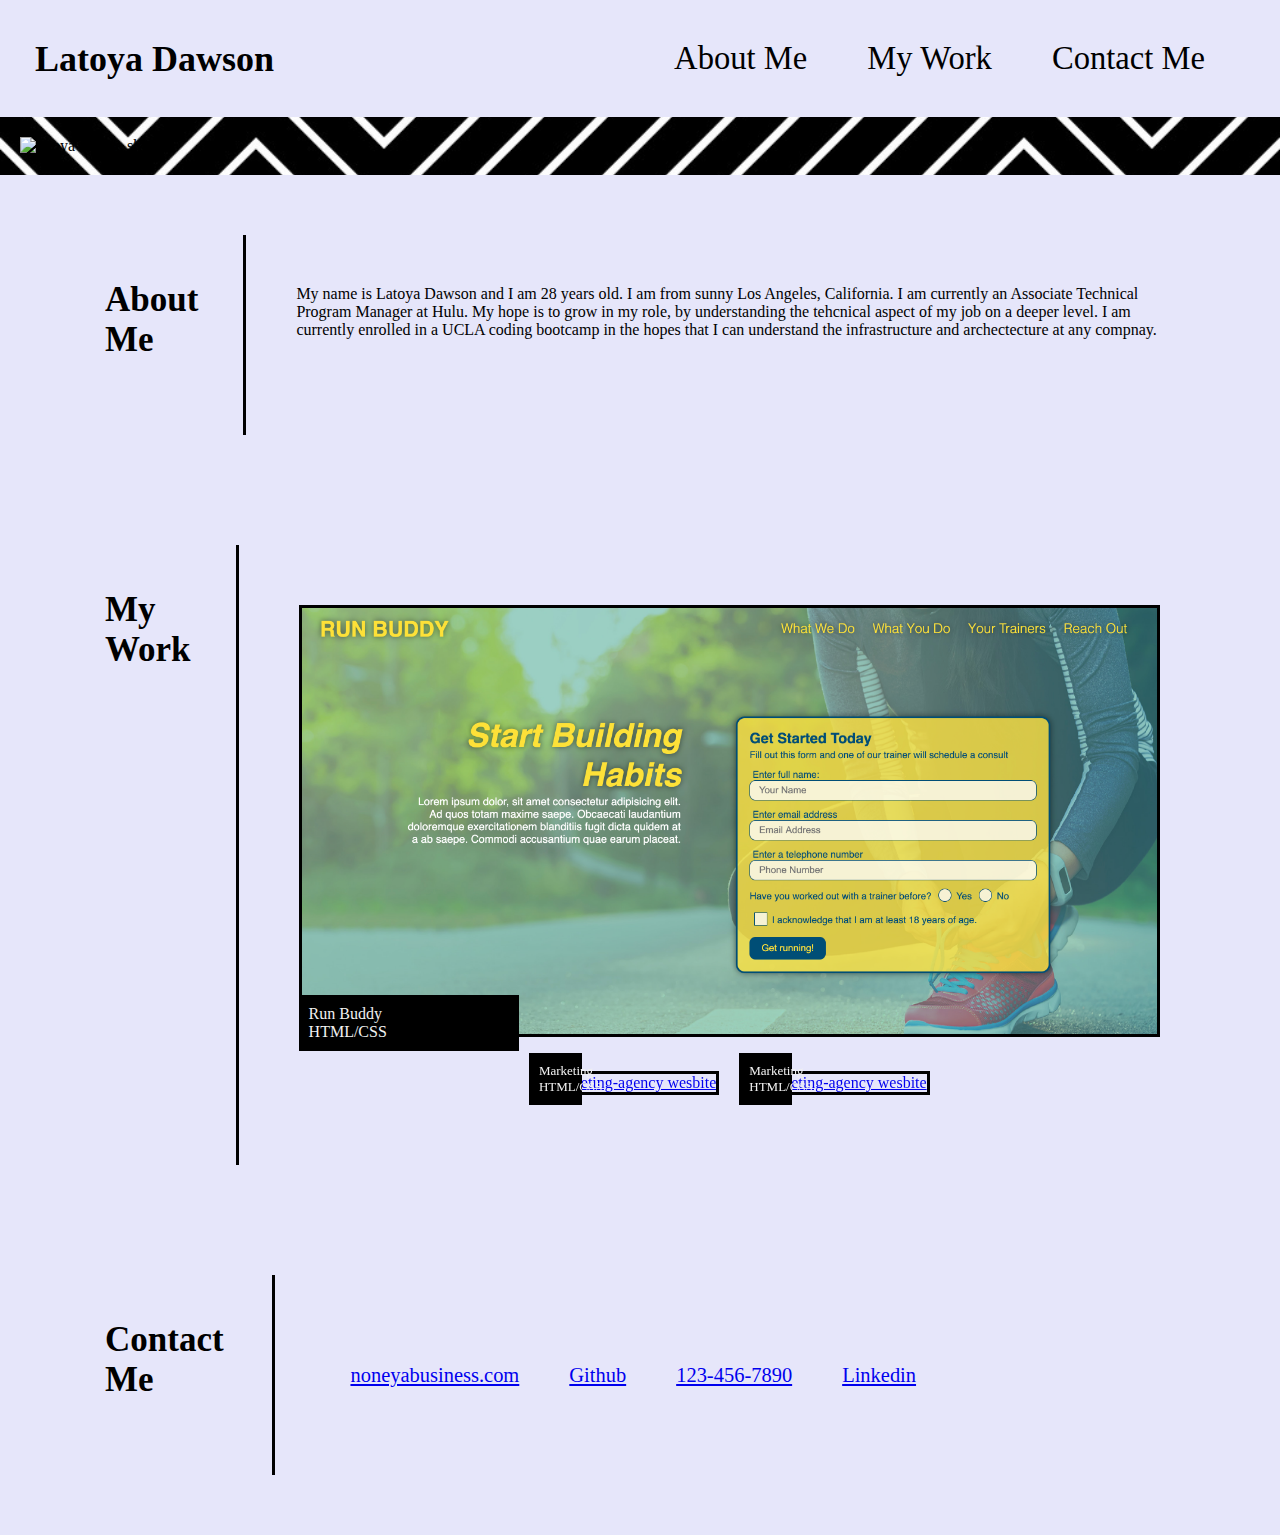
==== index.html @ b2c38d83 "flexbox updates" ====
<!DOCTYPE html>
<html lang="en">
  
    <head>
        <meta charset="UTF-8" name="viewport" />
        <title>Latoya Dawson Portfolio</title>
        <link rel="stylesheet" a href="./assets/styles.css" />
    </head>
  
    <body>
        <!--Navigation -->
         <header>
             <h1>Latoya Dawson</h1>
             <nav>
                <!-- Unordered list element -->
                <ul>
                    <!--List item element -->
                    <li>
                        <a href="#about-me">About Me</a>
                    </li>
                    <li>
                        <a href="#my-work">My Work</a>
                    </li>
                    <li>
                        <a href="#contact-me">Contact Me</a>
                    </li>
                </ul>
             </nav>
         </header>

        <!--Hero Section -->
        <section class="hero">
            <div class="blurp"> 
                <h2></h2>
            </div>
            <div class="img">
                <img src="../latoyadawson-portfolio/assets/images/IMG_2412.jpeg" alt="latoya in blue shirt"/>
            </div>
        </section>
        
        <!--About Me Section -->
        <section id="about-me" class="about">
            <div class="heading-about div-section"> 
                <h2 class="section-title">About Me</h2>
            </div>
            <div class="body">
                <p>
                    My name is Latoya Dawson and I am 28 years old. I am from sunny Los Angeles, California. 
                    I am currently an Associate Technical Program Manager at Hulu. My hope is to grow in my role,
                    by understanding the tehcnical aspect of my job on a deeper level. I am currently enrolled in
                    a UCLA coding bootcamp in the hopes that I can understand the infrastructure and archectecture 
                    at any compnay. 
                </p>
            </div>
            
        </section>
        
    
        <!--My Work Section -->
        <section id="my-work" class="work">
            <div class="heading-work div-section">
                <h2 class="section-title">My Work</h2>
            </div>
            <div class="body">
                <div class="gallery">
                    <div class="runbuddy" >
                        <a href="https://latoyadawson.github.io/run-buddy/" target="_blank">
                            <img src="./assets/images/run-buddy.png" alt="run-buddy wesbite">
                        </a>
                        <div class="runbuddy-text">
                            Run Buddy 
                            <br>
                            HTML/CSS
                        </div>
                    </div>

                    <div class="row">
                        <div class="column">
                            <a href="https://latoyadawson.github.io/marketing-agency/" target="_blank">
                            <img class="tile" src="./assets/images/marketing agency.png" alt="marketing-agency wesbite">
                            </a>
                            <div class="column-text">
                                Marketing
                                <br>
                                HTML/CSS
                            </div>
                        </div>
                        <div class="column">
                            <a href="https://latoyadawson.github.io/marketing-agency/" target="_blank">
                            <img class="tile" src="./assets/images/marketing agency.png" alt="marketing-agency wesbite">
                            </a>
                            <div class="column-text">
                                Marketing
                                <br>
                                HTML/CSS
                            </div>
                        </div>
                    </div>
                </div>    
            </div>
        </section>
       


        <!--Contact Me -->
        <section id="contact-me" class="contact">
            <div class="heading-contact div-section">
                <h2 class="section-title">Contact Me</h2>
            </div>

            <div class="body" >
                <ul class="contact-list">
                    <li>
                        <a href="https://www.instagram.com/p/BxHNdXrHXh2kX27IypyrAY3e9ydtymeq0zaAqM0/">noneyabusiness.com</a>
                    </li>
                    <li>
                        <a href="https://github.com/latoyadawson">Github</a>
                    </li>
                    <li>
                        <a href="tel:123-456-7890">123-456-7890</a>
                    </li>
                    <li>
                        <a href="www.linkedin.com/in/latoyadawson">Linkedin</a>
                    </li>
                </ul>
            </div>
        </section>
        
    </body>
</html>
---- assets/styles.css ----
* {
    margin: 0;
    padding: 0;
    box-sizing: border-box;
}

body {
    background-color: lavender;
}

/* Header Styling Start */
header{
    padding: 20px 35px;
    background-color: lavender;
    display: flex;
    justify-content: space-between;
    align-items: center;
    flex-wrap: wrap;
    top: 0; 
}

header h1{
    font-weight: bold;
    font-size: 36px;
    color: black;
    margin: 0;
    
}

header a {
    color: black;
    text-decoration: none;
}

header nav ul {
    margin: 10px;
    display: flex;
    flex-wrap: wrap;
    justify-content: space-between;
    align-items: center;
    list-style: none;
} 

header nav ul li {
    padding: 10px 15px;
    font-weight: lighter;
    font-size: 1.55vw;
    

}

header nav ul li a {
    padding: 10px 15px;
    font-weight: lighter;
    font-size: 2.55vw;
}
  
header nav ul li a:hover {
    background: black;
    color: white;
    text-shadow: none;
}
/*Header Styling End */

/* general section styling  start*/
section { 
    padding: 50px;
    margin: 10px;
    flex: 1
} 

.section-title {    
    font-size: 35px;
    padding: 40px;
    display: flex;
    width: 20%;
    flex: 1;
    margin: 5px
}
.div-section {
    height: 200px;
}
    
.body {
    display: flex;
    flex-wrap: wrap;
    /*justify-content: center;*/
    flex-direction: row;
    /*align-content: center;*/
    padding:inherit;
    border-left: 3px solid;
} 
/* general section styling  end*/


/* Hero Styling */

.hero {
    background-image: url(./images/black\ pattern.jpg);
    background-size: cover;
    display: flex;
    flex-wrap: wrap;
    background-attachment: fixed;
    background-position: 80%;
    margin: 0;
    padding: 0;
}

.img img{
    padding: 10px;
    margin: 10px;
    flex-wrap: wrap;
    display: flex;
    justify-content: flex-start;
    align-items: center;
}
/* Hero Styling  end*/


/* About Me Styling Start */
.about {
    display: flex;
    justify-content: space-between;
}
/* About Me Styling End */

/* My Work Styling Start */
.work {
    display: flex;
    justify-content: space-around;
}
.gallery div {
    padding: 10px;
}
.runbuddy {
    position: relative;
}
.runbuddy-text {
    position: absolute;
    bottom: 0;
    background: rgb(0, 0, 0);
    color: #f1f1f1;
    width: 25%;
    padding: 20px;
    text-align: flex-start;
    
}
.runbuddy:hover .runbuddy-text {
    opacity: 1;
}

h3 p {
    background: black;
    color: white;
}
.runbuddy img {
    height: 50%;
    width: 100%;
    opacity: 1;
    /*display: block;*/
    transition: .5s ease;
    backface-visibility: hidden;
    border: black 3px solid;
}

.runbuddy:hover  {
    opacity: 0.3;
}

.row {
    display: flex;
    justify-content: center;
    flex-direction: row ;
}

.column {
    position: relative;
    align-content: flex-start;
}

.column-text {
    position: absolute;
    bottom: 0;
    background: rgb(0, 0, 0);
    color: #f1f1f1;
    width: 25%;
    padding: 20px;
    text-align: flex-start;
    font-size: small;
    
}

.column .tile {
    width: 100%;
    opacity: 1;
    transition: .5s ease;
    backface-visibility: hidden;
    border: black 3px solid;
}

.column:hover {
    opacity: 0.3;
}
/* My Work Styling  End*/

/* Contact Me Styling */
.contact { 
    display: flex;
}

.contact .body {
    width: 100%
}

.body ul{
    list-style: none;
    align-items: center;
    display: flex;
}

.contact-list li{
    padding: 25px;
    font-weight: lighter;
    font-size: 1.600vw;
}

/* Contact Me Styling End */






/* Media Queries for smaller desktop screns and smaller*/
@media screen and (max-width: 980px) {
  
    header {
      padding-bottom: 0;
      justify-content: center;
      position: relative;
    }
  
    header h1 {
      width: 100%;
      text-align: center;
    }
  
    header nav ul {
      margin-top: 20px;
      width: 100%;
      justify-content: center;
    }
    
    .row {
        flex-wrap: wrap;
    }
}
/* Media Queries for tablets and smaller*/
@media screen and (max-width: 768px){

}

/* Media Queries for mobile phones and smaller*/
@media screen and (max-width: 575px){

}
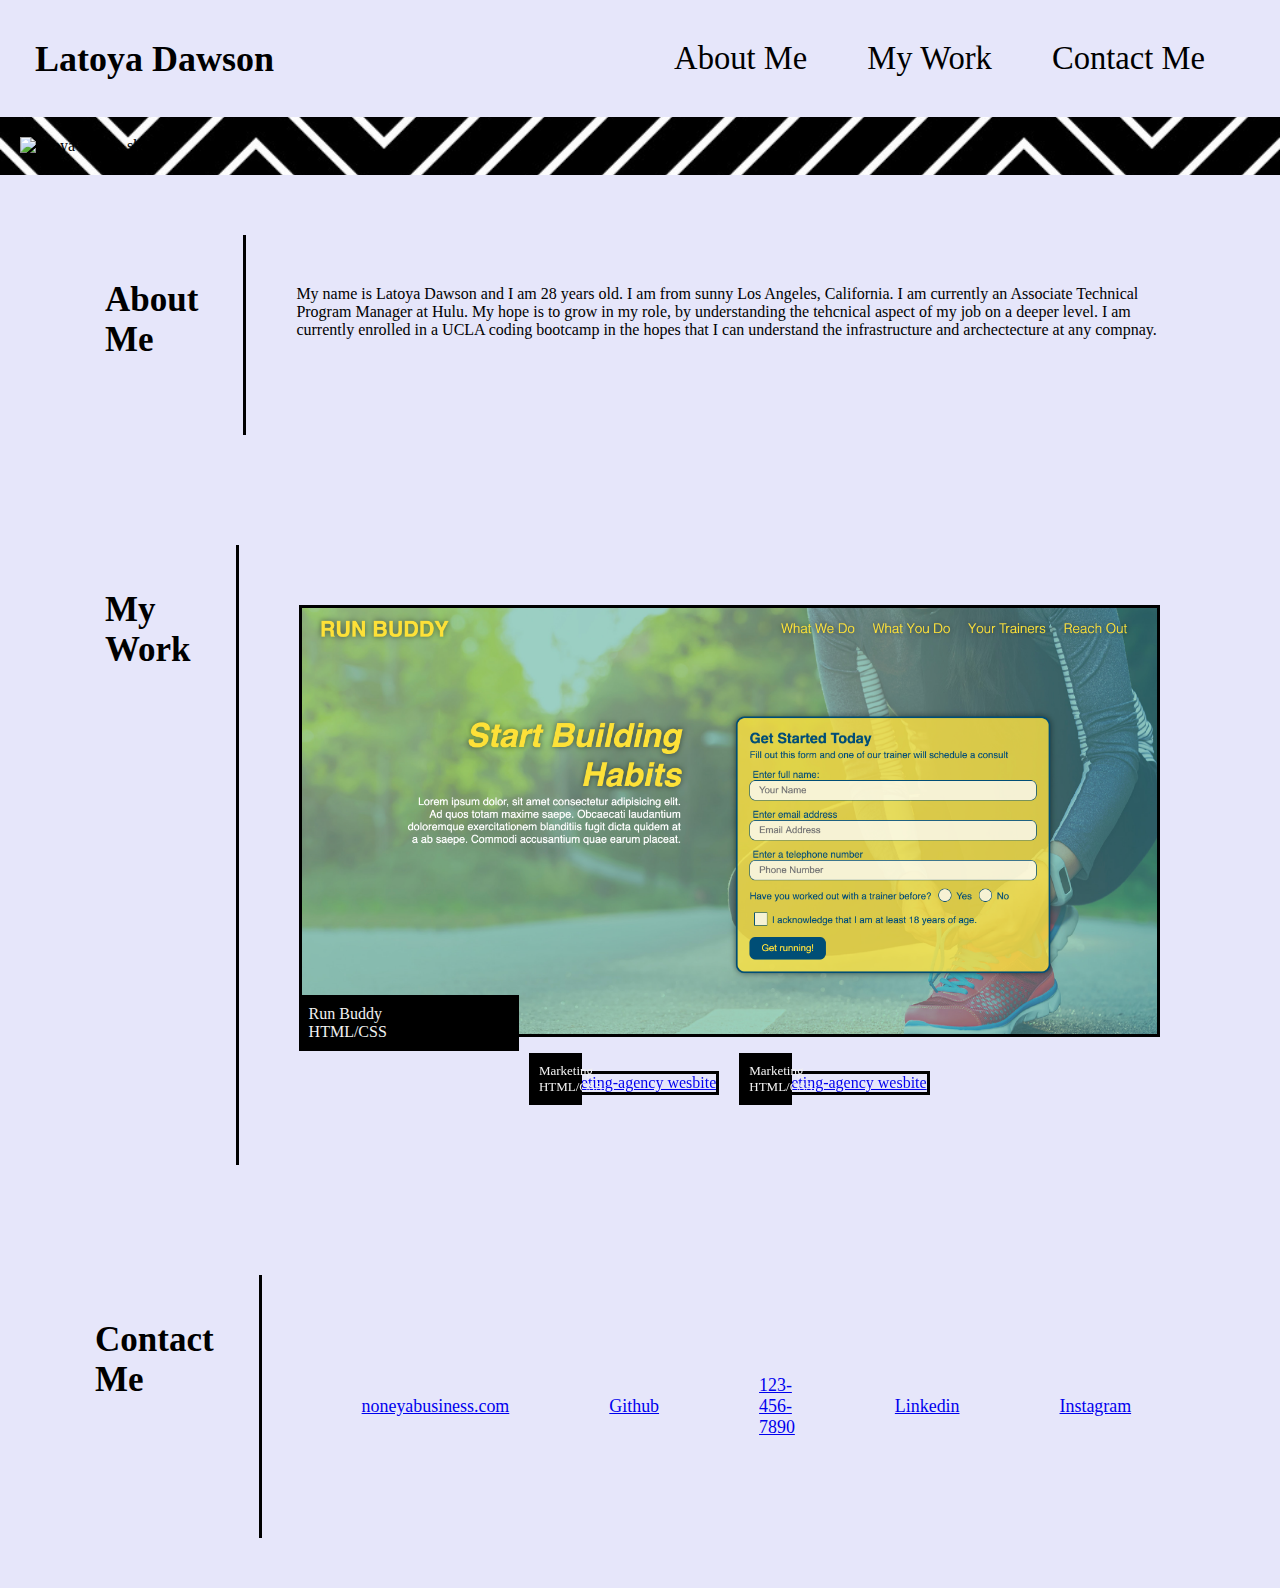
==== commit d51b0ac1: "update contact information and responsiveness" ====
--- a/index.html
+++ b/index.html
@@ -104,7 +104,7 @@
 
         <!--Contact Me -->
         <section id="contact-me" class="contact">
-            <div class="heading-contact div-section">
+            <div class="div-section">
                 <h2 class="section-title">Contact Me</h2>
             </div>
 
@@ -122,6 +122,9 @@
                     <li>
                         <a href="www.linkedin.com/in/latoyadawson">Linkedin</a>
                     </li>
+                    <li>
+                        <a href="https://www.instagram.com/p/BxHNdXrHXh2kX27IypyrAY3e9ydtymeq0zaAqM0/">Instagram</a>
+                    </li>
                 </ul>
             </div>
         </section>
--- a/assets/styles.css
+++ b/assets/styles.css
@@ -85,9 +85,8 @@
 .body {
     display: flex;
     flex-wrap: wrap;
-    /*justify-content: center;*/
+    justify-content: center;
     flex-direction: row;
-    /*align-content: center;*/
     padding:inherit;
     border-left: 3px solid;
 } 
@@ -207,22 +206,28 @@
 /* Contact Me Styling */
 .contact { 
     display: flex;
-}
-
+    margin: 0
+}
+
+/*
 .contact .body {
-    width: 100%
-}
+    width: 100%;
+    padding: 10px;
+}
+*/
 
 .body ul{
     list-style: none;
     align-items: center;
     display: flex;
-}
+    
+}
+
 
 .contact-list li{
-    padding: 25px;
+    padding: 50px;
     font-weight: lighter;
-    font-size: 1.600vw;
+    font-size: 1.400vw;
 }
 
 /* Contact Me Styling End */
@@ -263,5 +268,11 @@
 
 /* Media Queries for mobile phones and smaller*/
 @media screen and (max-width: 575px){
+    .contact-list {
+        text-align: center;
+        display: flex;
+        flex-wrap: wrap;
+    }
+    
 
 }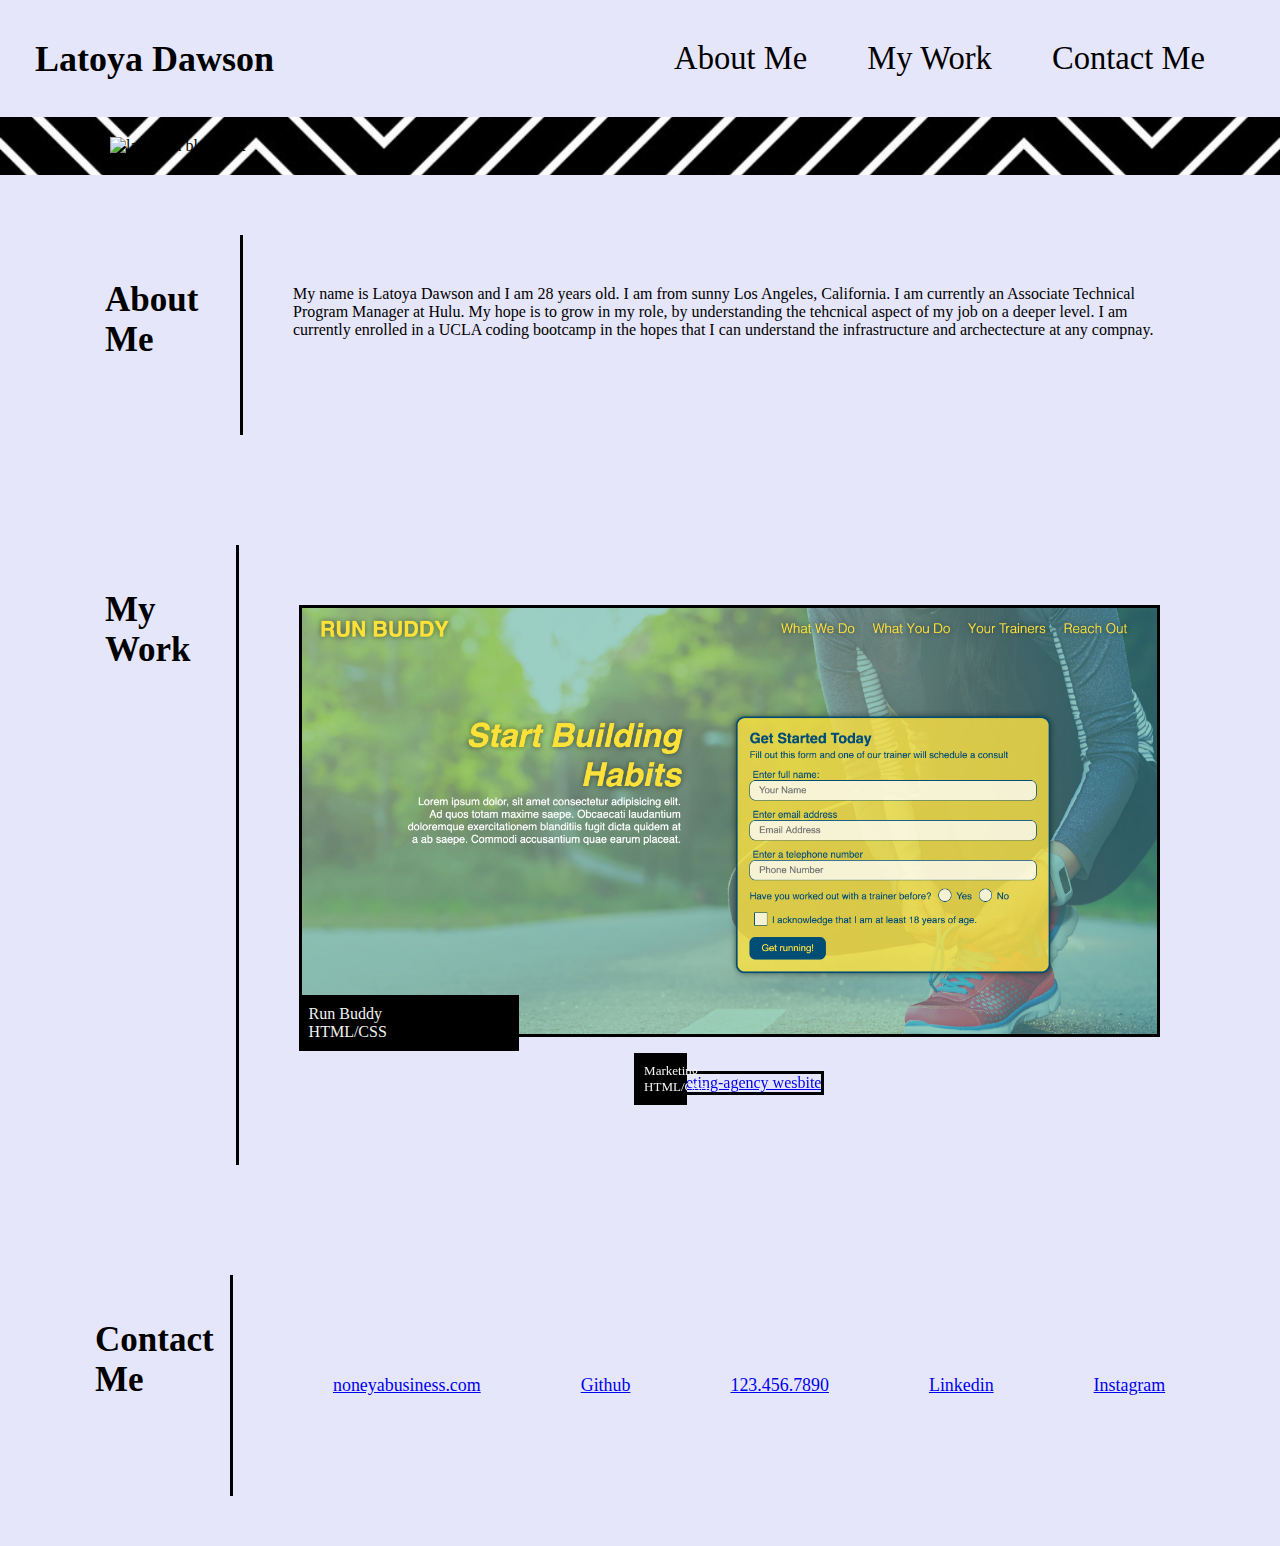
==== commit 64c71841: "section spacign fixed" ====
--- a/index.html
+++ b/index.html
@@ -2,7 +2,7 @@
 <html lang="en">
   
     <head>
-        <meta charset="UTF-8" name="viewport" />
+        <meta charset="UTF-8" name="viewport" content="" />
         <title>Latoya Dawson Portfolio</title>
         <link rel="stylesheet" a href="./assets/styles.css" />
     </head>
@@ -40,7 +40,7 @@
         
         <!--About Me Section -->
         <section id="about-me" class="about">
-            <div class="heading-about div-section"> 
+            <div class="div-section"> 
                 <h2 class="section-title">About Me</h2>
             </div>
             <div class="body">
@@ -58,7 +58,7 @@
     
         <!--My Work Section -->
         <section id="my-work" class="work">
-            <div class="heading-work div-section">
+            <div class="div-section">
                 <h2 class="section-title">My Work</h2>
             </div>
             <div class="body">
@@ -84,7 +84,7 @@
                                 <br>
                                 HTML/CSS
                             </div>
-                        </div>
+                       <!-- </div>
                         <div class="column">
                             <a href="https://latoyadawson.github.io/marketing-agency/" target="_blank">
                             <img class="tile" src="./assets/images/marketing agency.png" alt="marketing-agency wesbite">
@@ -93,7 +93,7 @@
                                 Marketing
                                 <br>
                                 HTML/CSS
-                            </div>
+                            </div> -->
                         </div>
                     </div>
                 </div>    
@@ -117,7 +117,7 @@
                         <a href="https://github.com/latoyadawson">Github</a>
                     </li>
                     <li>
-                        <a href="tel:123-456-7890">123-456-7890</a>
+                        <a href="tel:123-456-7890">123.456.7890</a>
                     </li>
                     <li>
                         <a href="www.linkedin.com/in/latoyadawson">Linkedin</a>
--- a/assets/styles.css
+++ b/assets/styles.css
@@ -74,12 +74,13 @@
     font-size: 35px;
     padding: 40px;
     display: flex;
-    width: 20%;
+    /*width: 20%;*/
     flex: 1;
     margin: 5px
 }
 .div-section {
     height: 200px;
+    width: 180px;
 }
     
 .body {
@@ -109,6 +110,7 @@
 .img img{
     padding: 10px;
     margin: 10px;
+    padding-left: 100px;
     flex-wrap: wrap;
     display: flex;
     justify-content: flex-start;
@@ -237,7 +239,7 @@
 
 
 
-/* Media Queries for smaller desktop screns and smaller*/
+/* Media Queries for smaller desktop screens and smaller */
 @media screen and (max-width: 980px) {
   
     header {
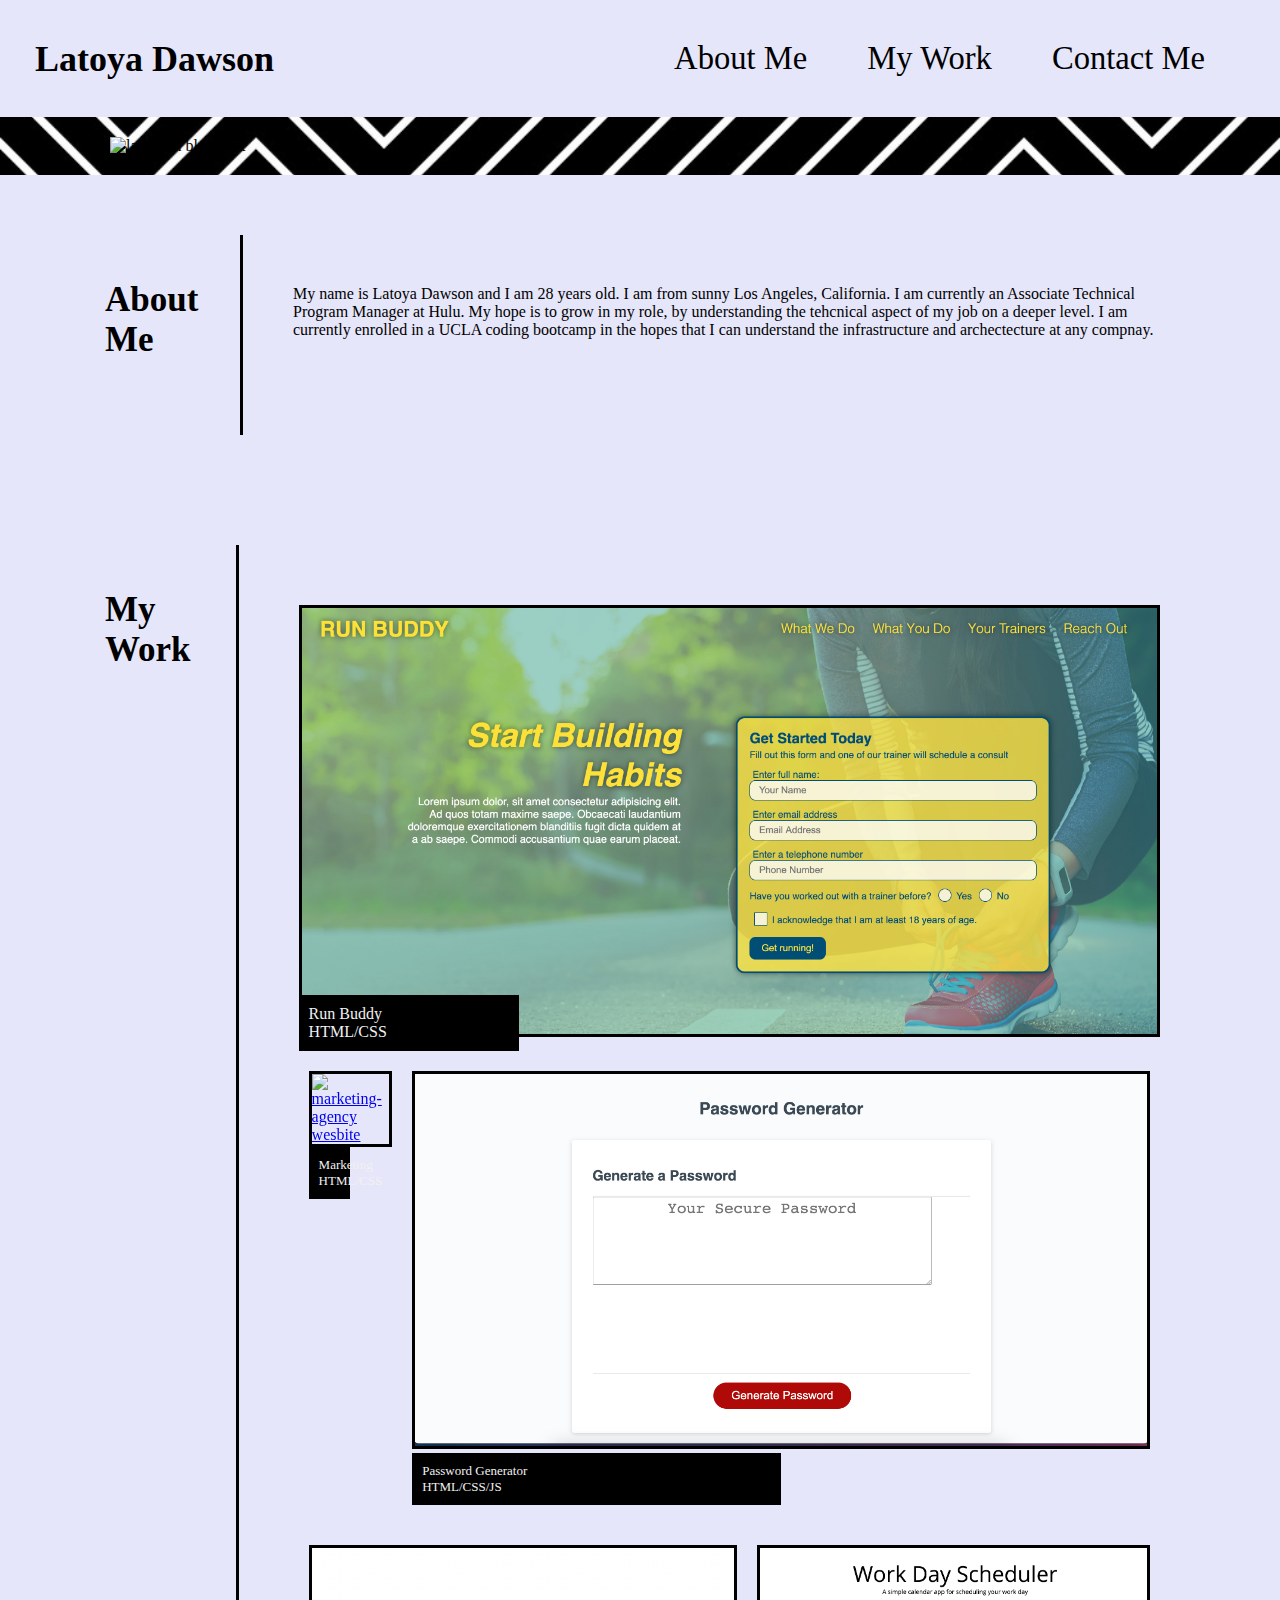
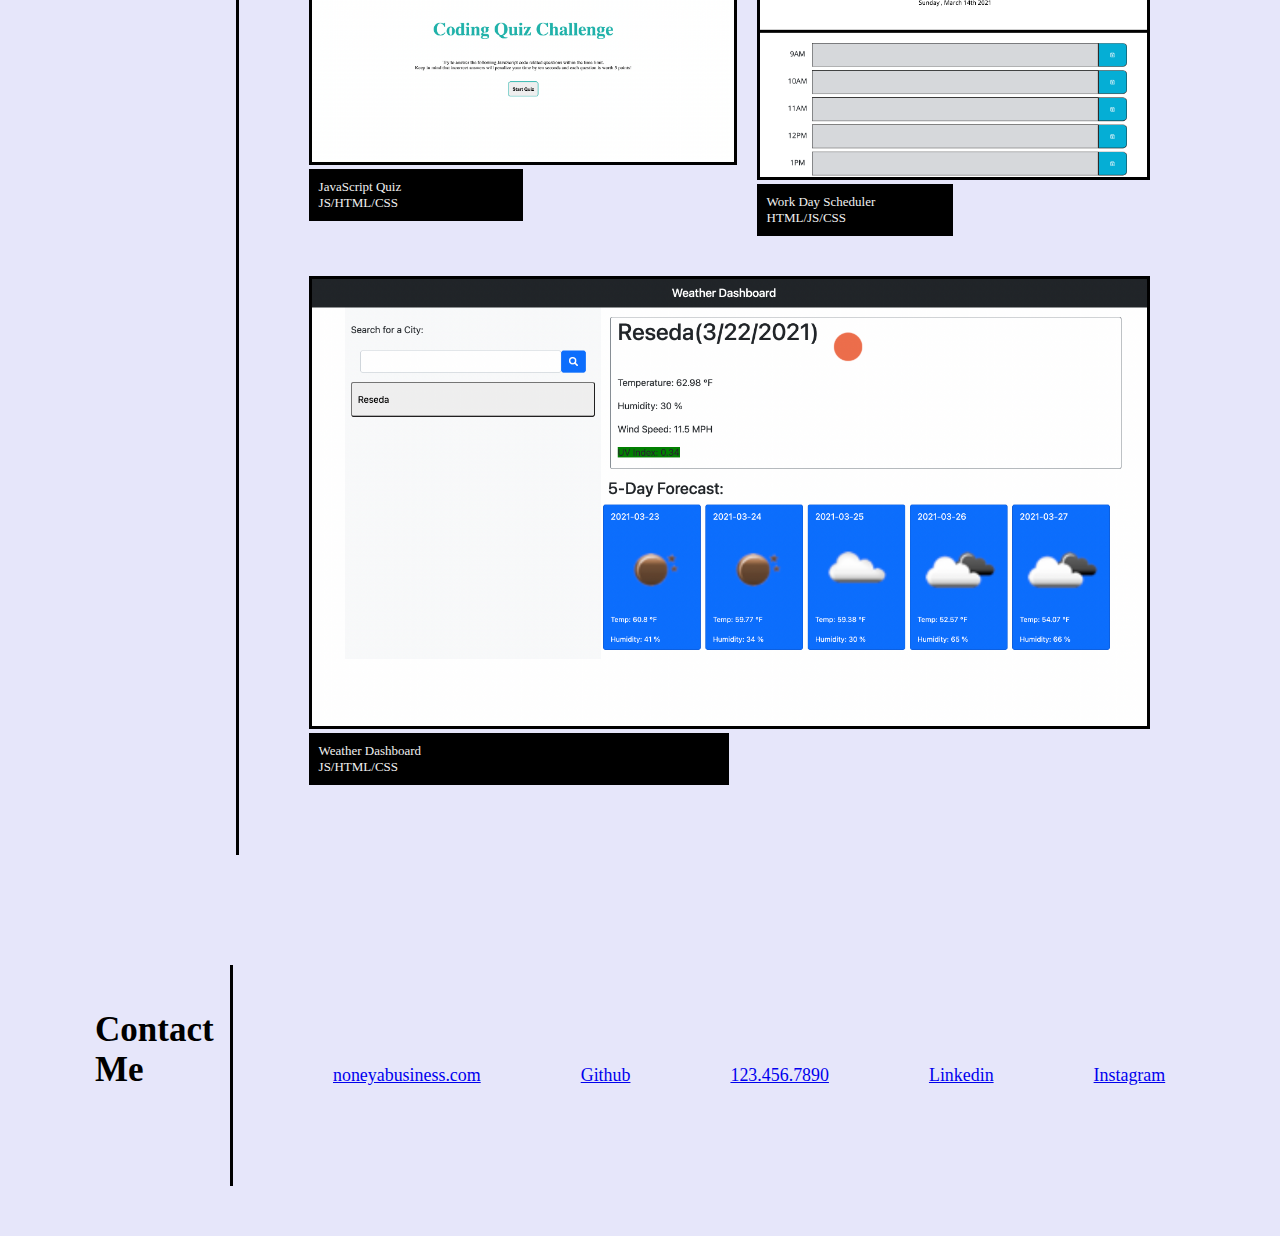
==== commit ac2753ad: "adding new projects" ====
--- a/index.html
+++ b/index.html
@@ -68,8 +68,7 @@
                             <img src="./assets/images/run-buddy.png" alt="run-buddy wesbite">
                         </a>
                         <div class="runbuddy-text">
-                            Run Buddy 
-                            <br>
+                            Run Buddy <br>
                             HTML/CSS
                         </div>
                     </div>
@@ -80,20 +79,49 @@
                             <img class="tile" src="./assets/images/marketing agency.png" alt="marketing-agency wesbite">
                             </a>
                             <div class="column-text">
-                                Marketing
-                                <br>
+                                Marketing<br>
                                 HTML/CSS
                             </div>
-                       <!-- </div>
+                       </div>
                         <div class="column">
-                            <a href="https://latoyadawson.github.io/marketing-agency/" target="_blank">
-                            <img class="tile" src="./assets/images/marketing agency.png" alt="marketing-agency wesbite">
+                            <a href="https://latoyadawson.github.io/password-generator/"  target="_blank">
+                            <img class="tile" src="./assets/images/password-generator.png" alt="password-generator wesbite">
                             </a>
                             <div class="column-text">
-                                Marketing
-                                <br>
-                                HTML/CSS
-                            </div> -->
+                                Password Generator<br>
+                                HTML/CSS/JS
+                            </div>
+                        </div>
+                    </div> 
+                    <div class="row">
+                        <div class="column">
+                            <a href="https://latoyadawson.github.io/javascript-quiz/" target="_blank">
+                            <img class="tile" src="./assets/images/js-quiz.png" alt="javascript-quiz wesbite">
+                            </a>
+                            <div class="column-text">
+                               JavaScript Quiz<br>
+                                JS/HTML/CSS
+                            </div>
+                        </div>
+                        <div class="column">
+                            <a href="https://latoyadawson.github.io/daily-planner/" target="_blank">
+                            <img class="tile" src="./assets/images/daily-planner.png" alt="daily-planner wesbite">
+                            </a>
+                            <div class="column-text">
+                               Work Day Scheduler<br>
+                                HTML/JS/CSS
+                            </div>
+                        </div>
+                    </div>   
+                    <div class="row">
+                        <div class="column">
+                            <a href="https://latoyadawson.github.io/weather-dashboard/" target="_blank">
+                            <img class="tile" src="./assets/images/weather-dashboard.png" alt="weather-dashboard wesbite">
+                            </a>
+                            <div class="column-text">
+                               Weather Dashboard <br>
+                                JS/HTML/CSS
+                            </div>
                         </div>
                     </div>
                 </div>    
--- a/assets/styles.css
+++ b/assets/styles.css
@@ -181,13 +181,15 @@
 }
 
 .column-text {
-    position: absolute;
+    /* position: absolute; */
     bottom: 0;
     background: rgb(0, 0, 0);
+    display: flex;
     color: #f1f1f1;
-    width: 25%;
-    padding: 20px;
-    text-align: flex-start;
+    width: 50%;
+    /* padding: 20px;*/
+    /* text-align: flex-start;  */
+    flex-direction: row;
     font-size: small;
     
 }
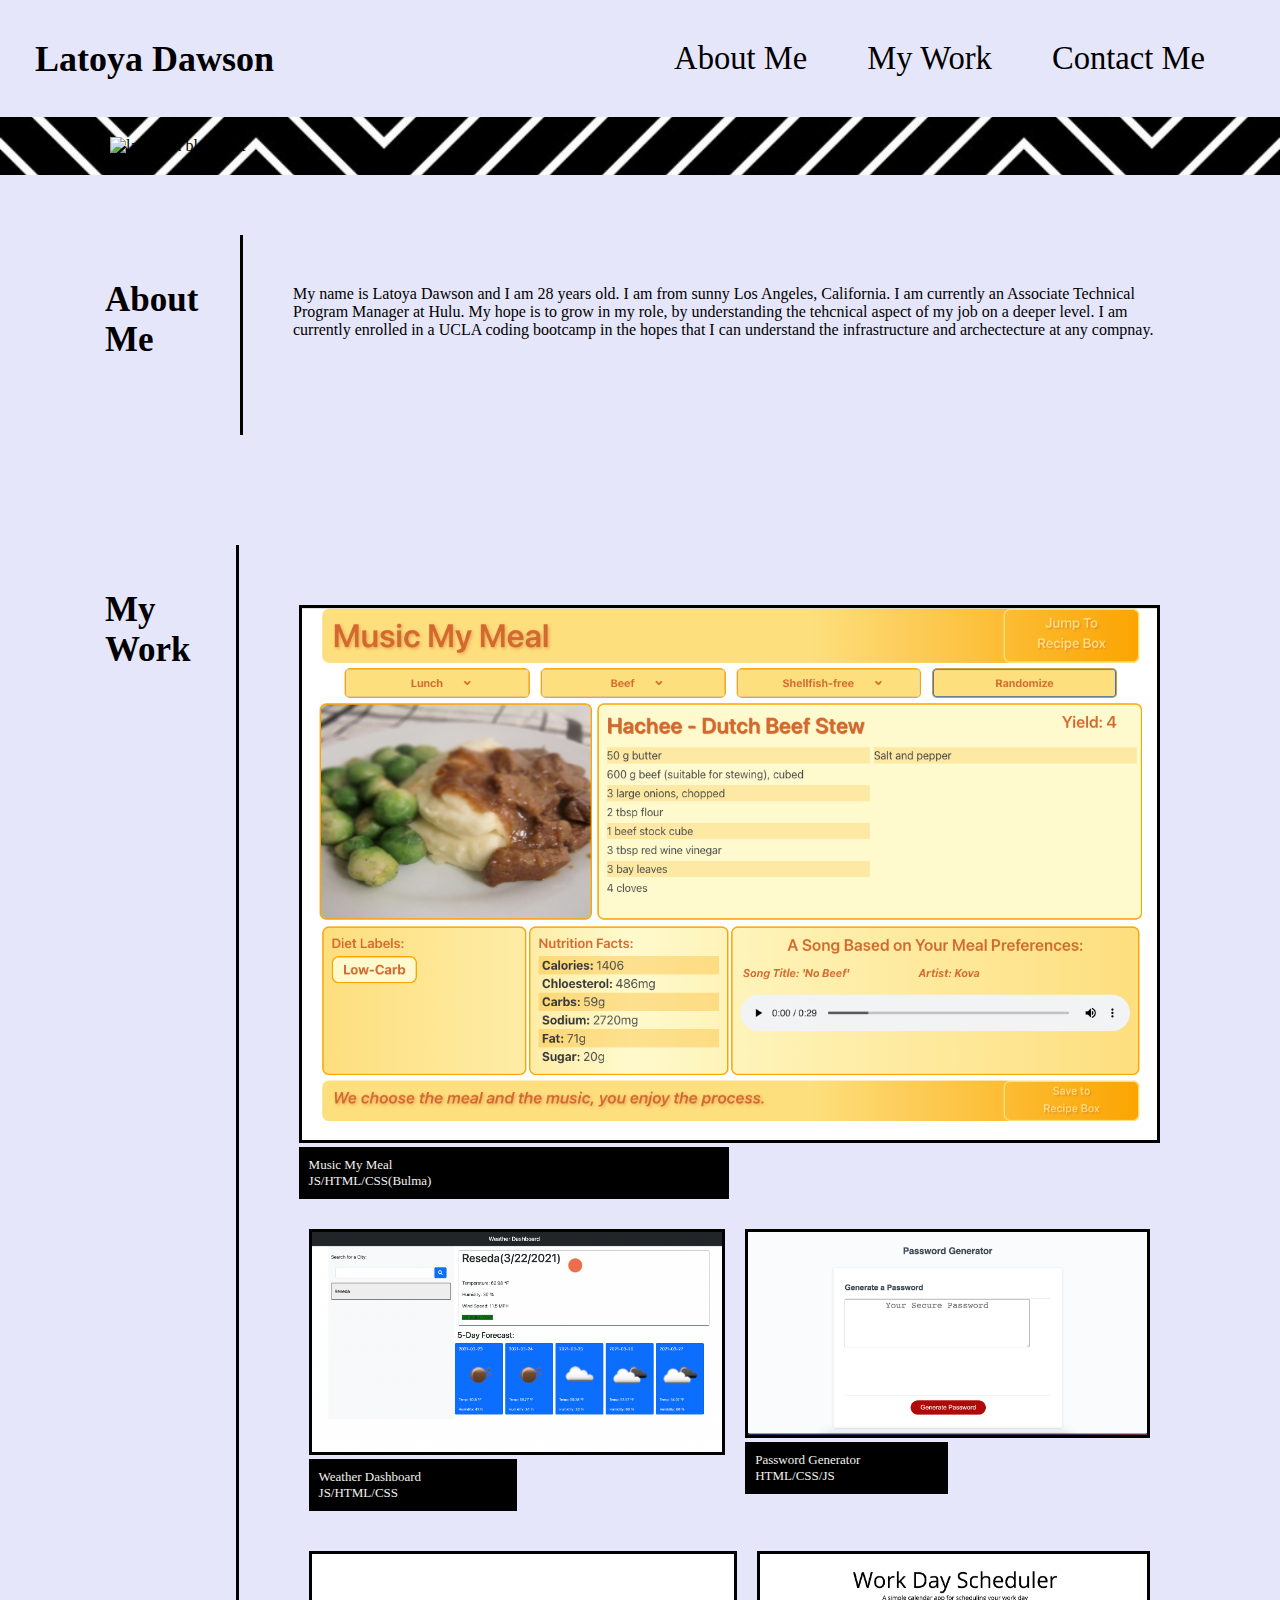
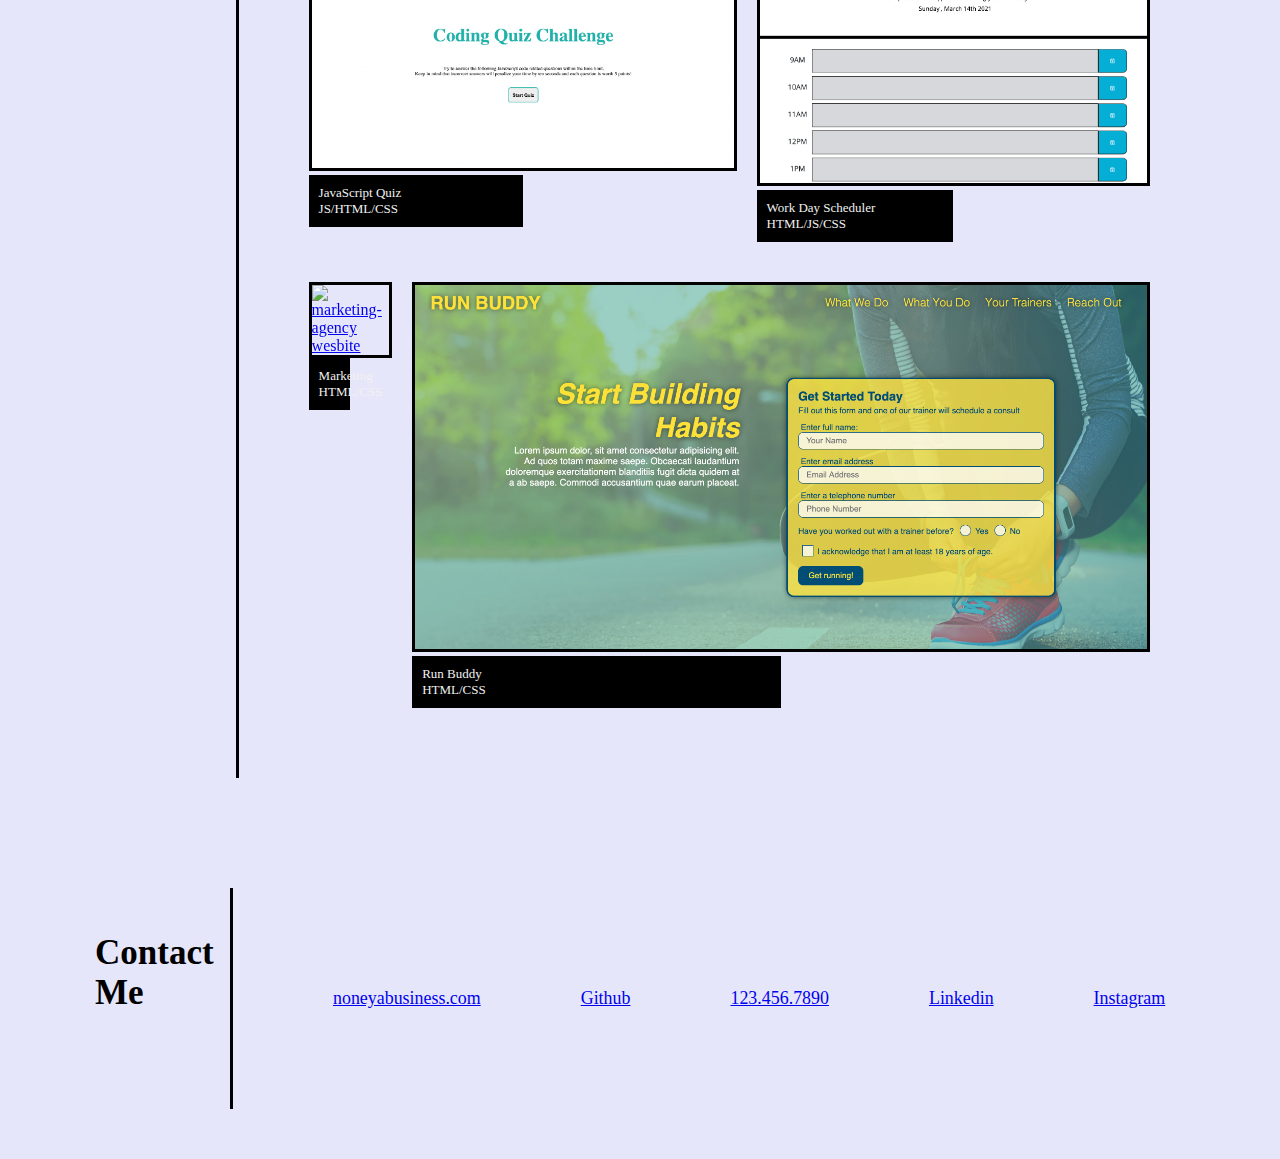
==== commit 3bcc65e2: "add meal picker" ====
--- a/index.html
+++ b/index.html
@@ -63,29 +63,29 @@
             </div>
             <div class="body">
                 <div class="gallery">
-                    <div class="runbuddy" >
-                        <a href="https://latoyadawson.github.io/run-buddy/" target="_blank">
-                            <img src="./assets/images/run-buddy.png" alt="run-buddy wesbite">
+                    <div class="main-project" >
+                        <a href="https://albertjly.github.io/meal-music-picker/" target="_blank">
+                            <img src="./assets/images/meal-picker.png" alt="meal-music-picker">
                         </a>
-                        <div class="runbuddy-text">
-                            Run Buddy <br>
-                            HTML/CSS
+                        <div class="column-text">
+                            Music My Meal <br>
+                            JS/HTML/CSS(Bulma)
                         </div>
                     </div>
 
                     <div class="row">
                         <div class="column">
-                            <a href="https://latoyadawson.github.io/marketing-agency/" target="_blank">
-                            <img class="tile" src="./assets/images/marketing agency.png" alt="marketing-agency wesbite">
+                            <a href="https://latoyadawson.github.io/weather-dashboard/" target="_blank">
+                                <img class="tile" src="./assets/images/weather-dashboard.png" alt="weather-dashboard wesbite">
                             </a>
                             <div class="column-text">
-                                Marketing<br>
-                                HTML/CSS
+                                Weather Dashboard <br>
+                                JS/HTML/CSS
                             </div>
                        </div>
                         <div class="column">
                             <a href="https://latoyadawson.github.io/password-generator/"  target="_blank">
-                            <img class="tile" src="./assets/images/password-generator.png" alt="password-generator wesbite">
+                                <img class="tile" src="./assets/images/password-generator.png" alt="password-generator wesbite">
                             </a>
                             <div class="column-text">
                                 Password Generator<br>
@@ -96,7 +96,7 @@
                     <div class="row">
                         <div class="column">
                             <a href="https://latoyadawson.github.io/javascript-quiz/" target="_blank">
-                            <img class="tile" src="./assets/images/js-quiz.png" alt="javascript-quiz wesbite">
+                                <img class="tile" src="./assets/images/js-quiz.png" alt="javascript-quiz wesbite">
                             </a>
                             <div class="column-text">
                                JavaScript Quiz<br>
@@ -105,7 +105,7 @@
                         </div>
                         <div class="column">
                             <a href="https://latoyadawson.github.io/daily-planner/" target="_blank">
-                            <img class="tile" src="./assets/images/daily-planner.png" alt="daily-planner wesbite">
+                                <img class="tile" src="./assets/images/daily-planner.png" alt="daily-planner wesbite">
                             </a>
                             <div class="column-text">
                                Work Day Scheduler<br>
@@ -115,12 +115,21 @@
                     </div>   
                     <div class="row">
                         <div class="column">
-                            <a href="https://latoyadawson.github.io/weather-dashboard/" target="_blank">
-                            <img class="tile" src="./assets/images/weather-dashboard.png" alt="weather-dashboard wesbite">
+                            <a href="https://latoyadawson.github.io/marketing-agency/" target="_blank">
+                                <img class="tile" src="./assets/images/marketing agency.png" alt="marketing-agency wesbite">
                             </a>
                             <div class="column-text">
-                               Weather Dashboard <br>
-                                JS/HTML/CSS
+                                Marketing<br>
+                                HTML/CSS
+                            </div>
+                        </div>
+                        <div class="column">
+                            <a href="https://latoyadawson.github.io/run-buddy/" target="_blank">
+                                <img class="tile"src="./assets/images/run-buddy.png" alt="run-buddy wesbite">
+                            </a>
+                            <div class="column-text">
+                                Run Buddy <br>
+                                HTML/CSS
                             </div>
                         </div>
                     </div>
--- a/assets/styles.css
+++ b/assets/styles.css
@@ -134,10 +134,10 @@
 .gallery div {
     padding: 10px;
 }
-.runbuddy {
+.main-project {
     position: relative;
 }
-.runbuddy-text {
+.main-project-text {
     position: absolute;
     bottom: 0;
     background: rgb(0, 0, 0);
@@ -147,7 +147,7 @@
     text-align: flex-start;
     
 }
-.runbuddy:hover .runbuddy-text {
+.main-project:hover .main-project-text {
     opacity: 1;
 }
 
@@ -155,7 +155,7 @@
     background: black;
     color: white;
 }
-.runbuddy img {
+.main-project img {
     height: 50%;
     width: 100%;
     opacity: 1;
@@ -165,7 +165,7 @@
     border: black 3px solid;
 }
 
-.runbuddy:hover  {
+.main-project:hover  {
     opacity: 0.3;
 }
 
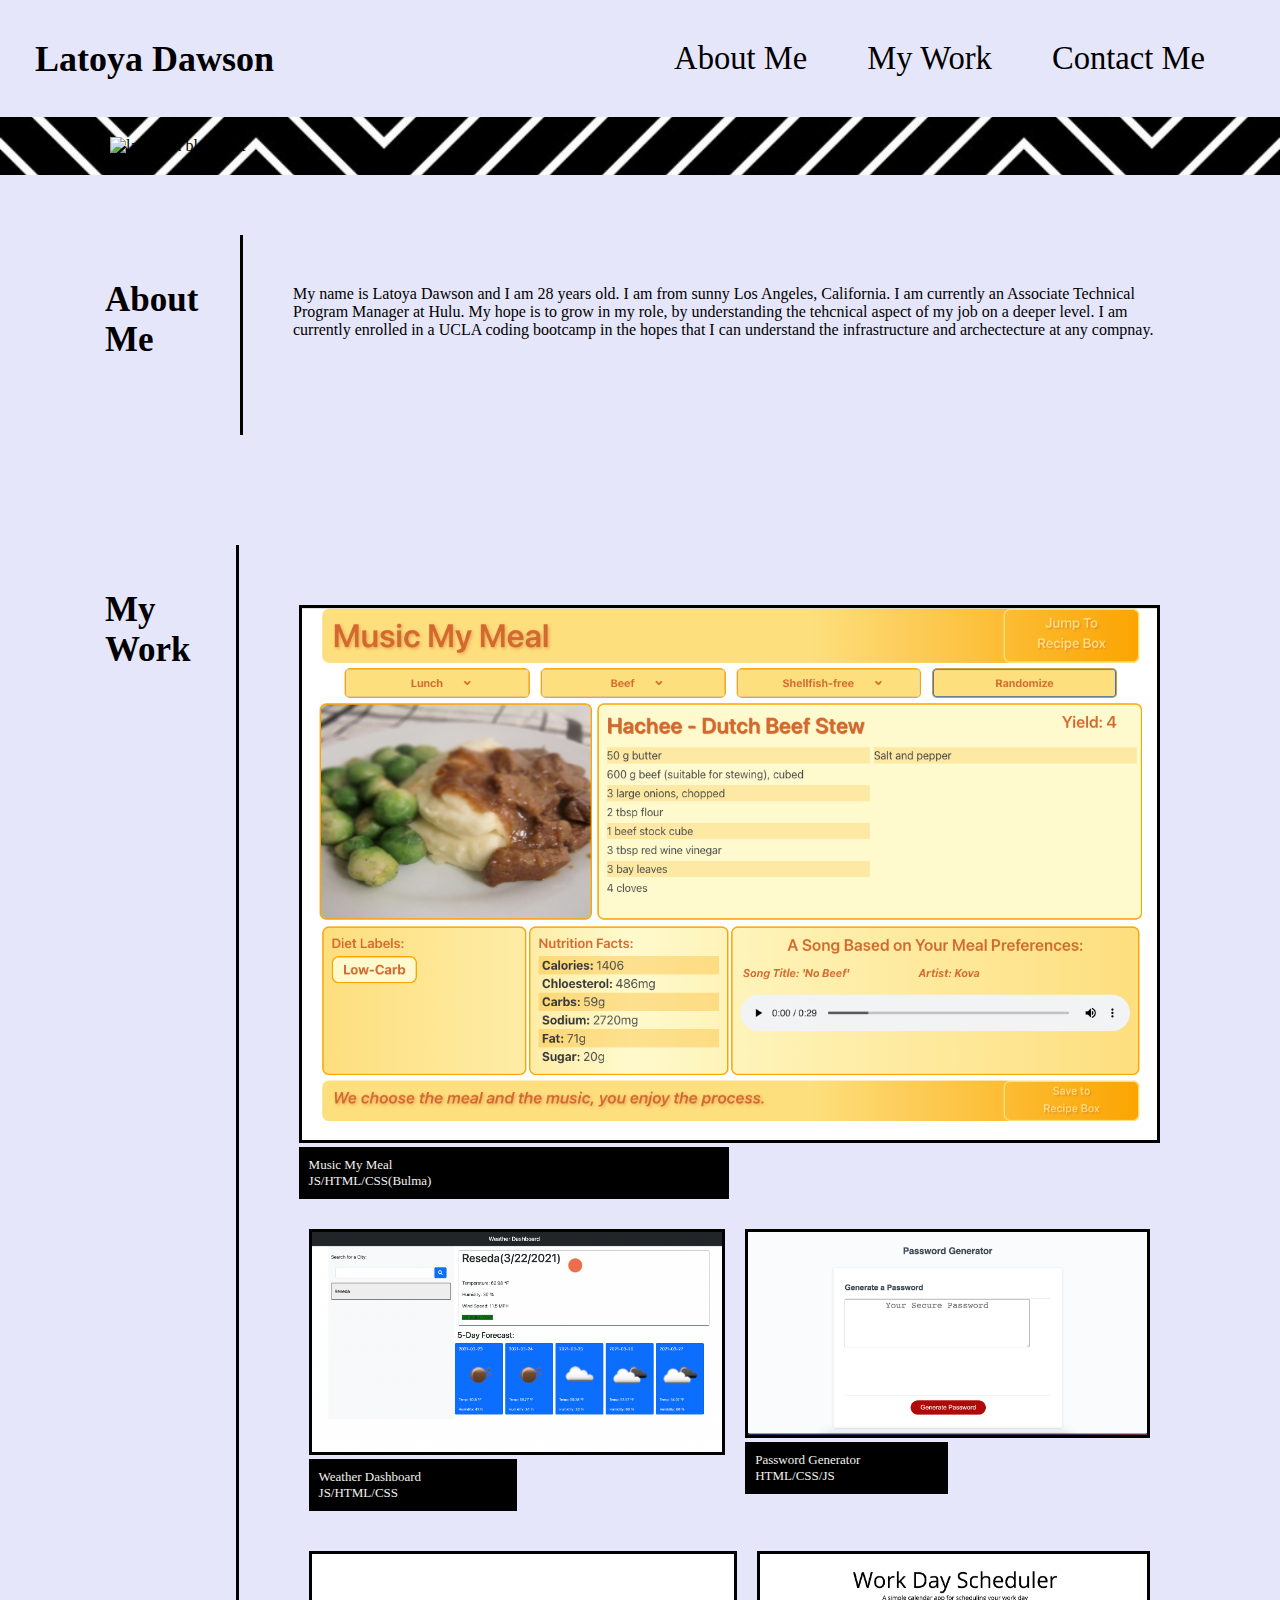
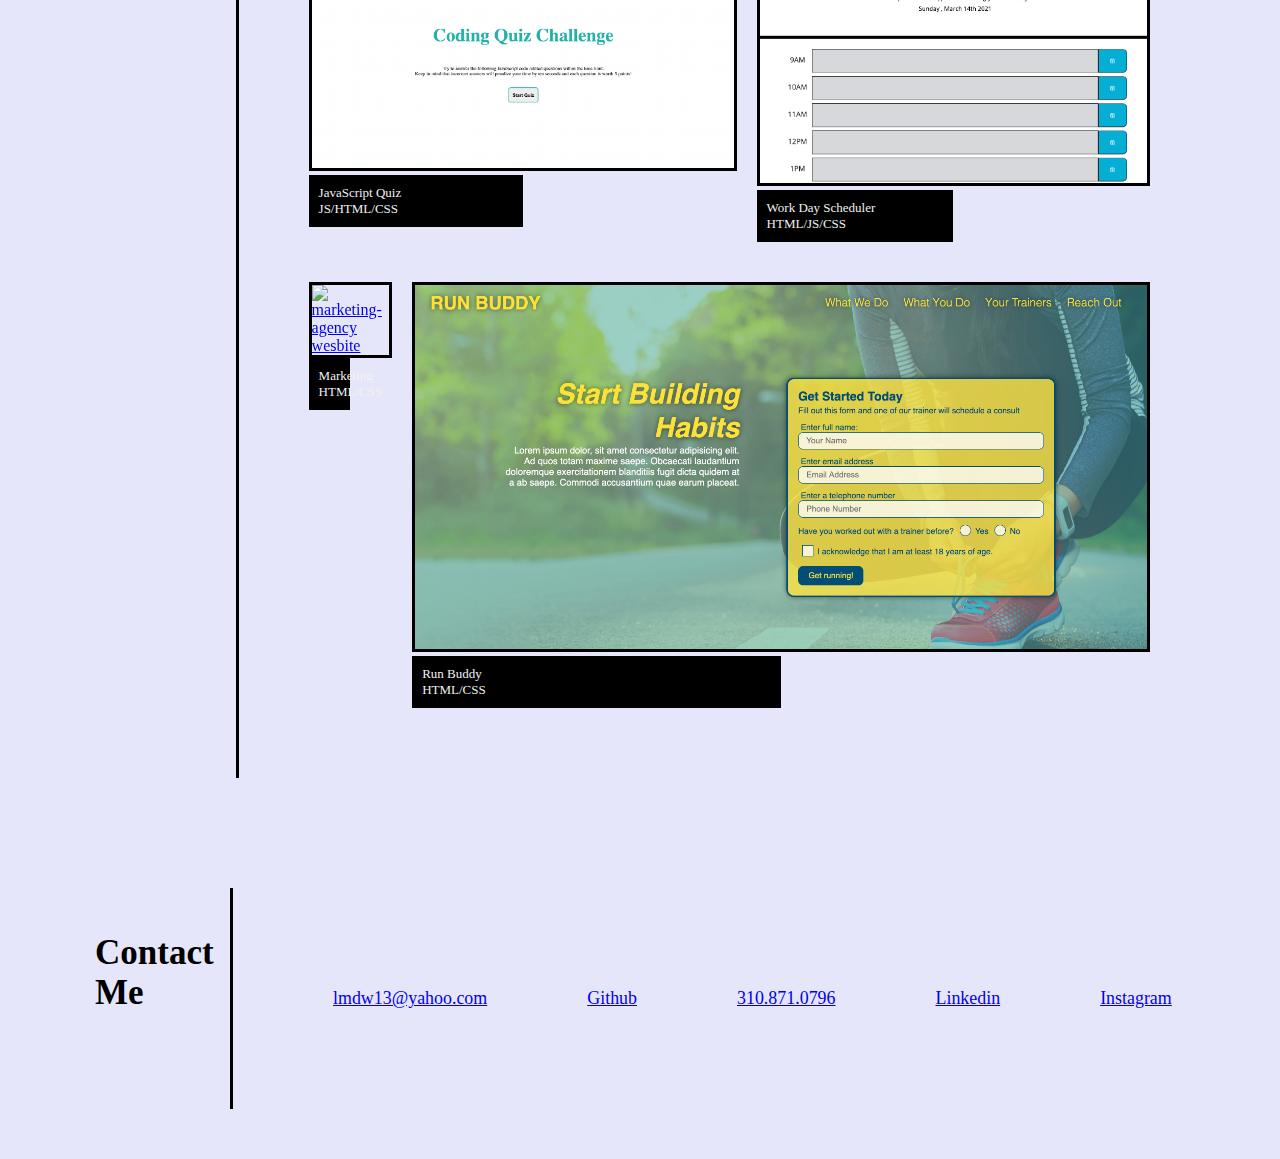
==== commit 949205a3: "updating hrefs" ====
--- a/index.html
+++ b/index.html
@@ -148,19 +148,19 @@
             <div class="body" >
                 <ul class="contact-list">
                     <li>
-                        <a href="https://www.instagram.com/p/BxHNdXrHXh2kX27IypyrAY3e9ydtymeq0zaAqM0/">noneyabusiness.com</a>
+                        <a href="mailto:lmdw13@yahoo.com" target="_blank">lmdw13@yahoo.com</a>
                     </li>
                     <li>
-                        <a href="https://github.com/latoyadawson">Github</a>
+                        <a href="https://github.com/latoyadawson?subject=Inquiring" target="_blank">Github</a>
                     </li>
                     <li>
-                        <a href="tel:123-456-7890">123.456.7890</a>
+                        <a href="tel:310-871-70796" target="_blank">310.871.0796</a>
                     </li>
                     <li>
-                        <a href="www.linkedin.com/in/latoyadawson">Linkedin</a>
+                        <a href="https://www.linkedin.com/in/latoyadawson/" target="_blank">Linkedin</a>
                     </li>
                     <li>
-                        <a href="https://www.instagram.com/p/BxHNdXrHXh2kX27IypyrAY3e9ydtymeq0zaAqM0/">Instagram</a>
+                        <a href="https://www.instagram.com/latoya_dawson/" target="_blank">Instagram</a>
                     </li>
                 </ul>
             </div>
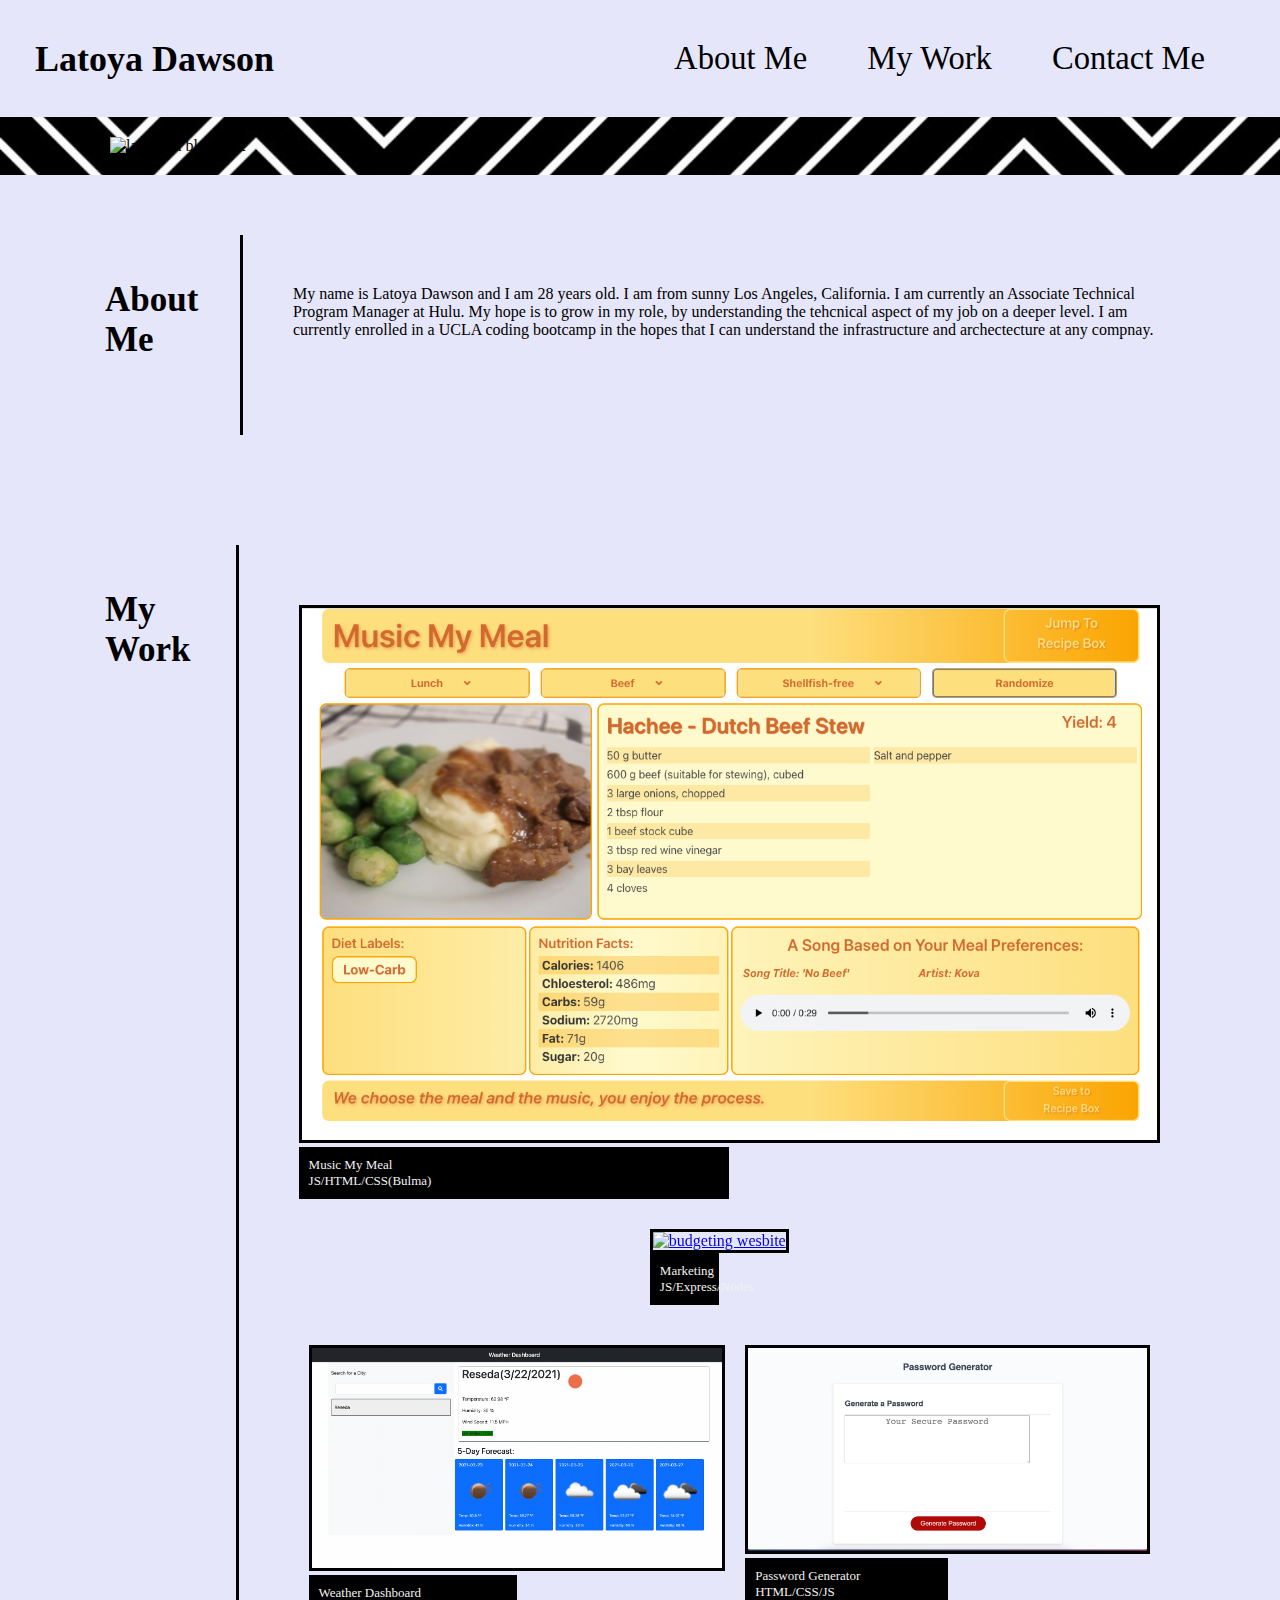
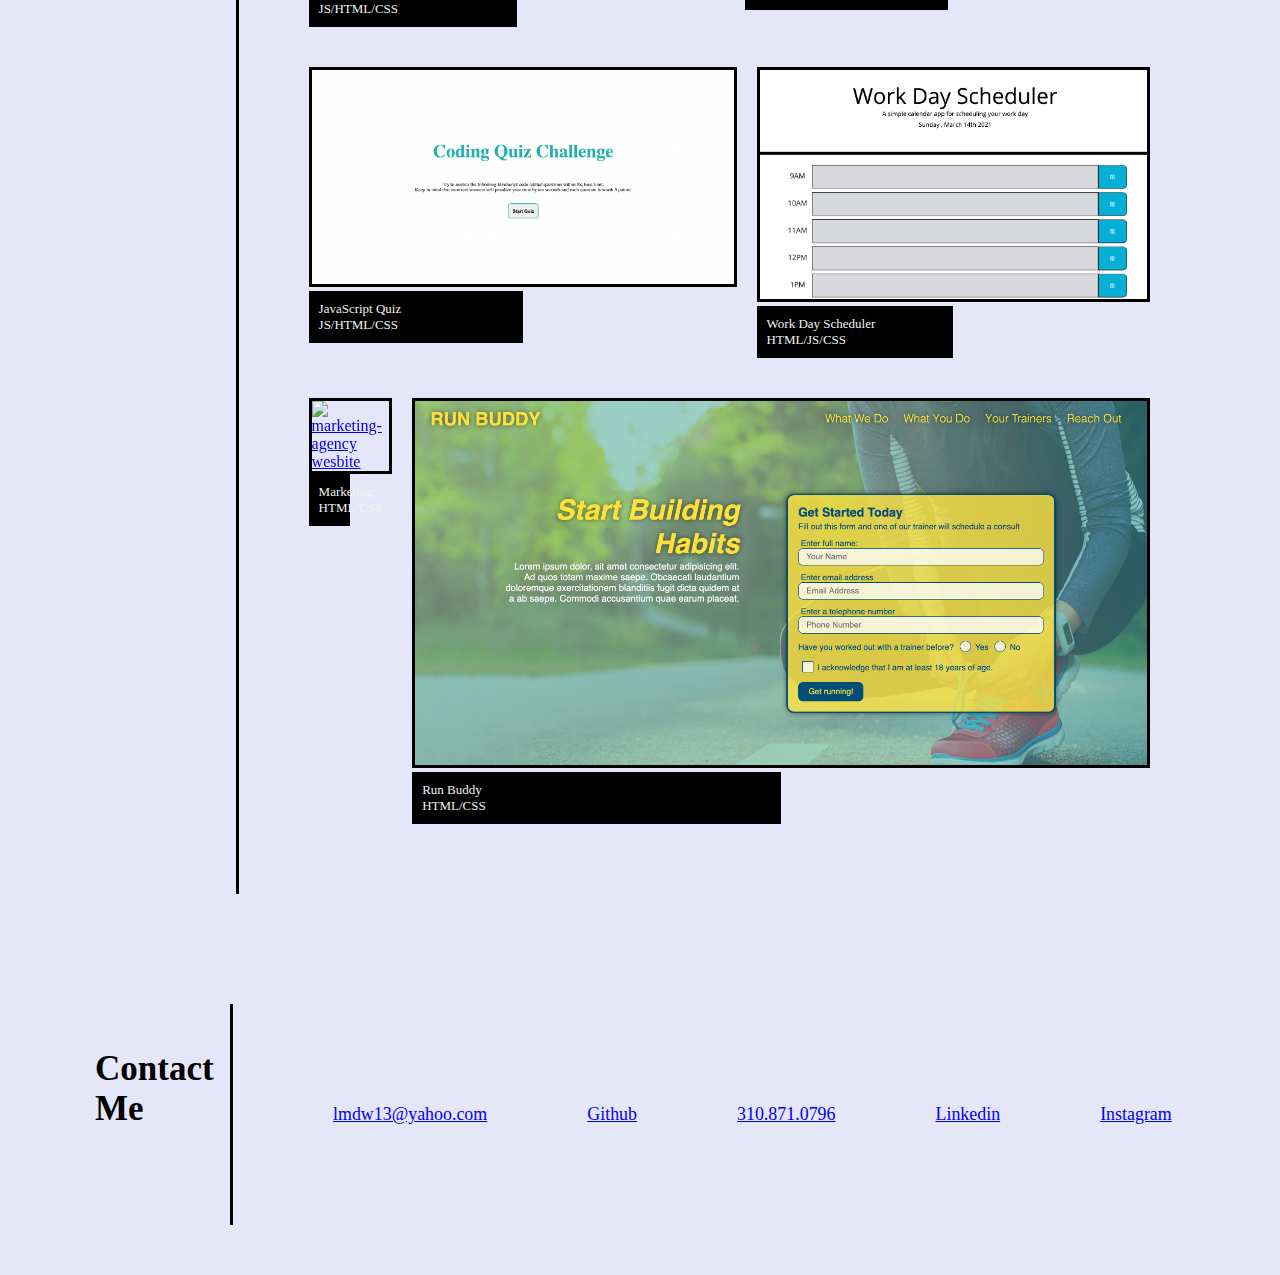
==== commit 5a5e57ee: "add budget" ====
--- a/index.html
+++ b/index.html
@@ -72,6 +72,20 @@
                             JS/HTML/CSS(Bulma)
                         </div>
                     </div>
+                    <div class="row">
+                        <div class="column">
+                            <a href="https://git.heroku.com/vault-ucla.git" target="_blank">
+                                <img class="tile" src="./Vault/assets/dashboard.png" alt="budgeting wesbite">
+                            </a>
+                            <div class="column-text">
+                                Marketing<br>
+                                JS/Express/Nodes
+                            </div>
+                        </div>
+                        <div class="column">
+                            
+                        </div>
+                    </div>
 
                     <div class="row">
                         <div class="column">
@@ -132,7 +146,7 @@
                                 HTML/CSS
                             </div>
                         </div>
-                    </div>
+                       
                 </div>    
             </div>
         </section>
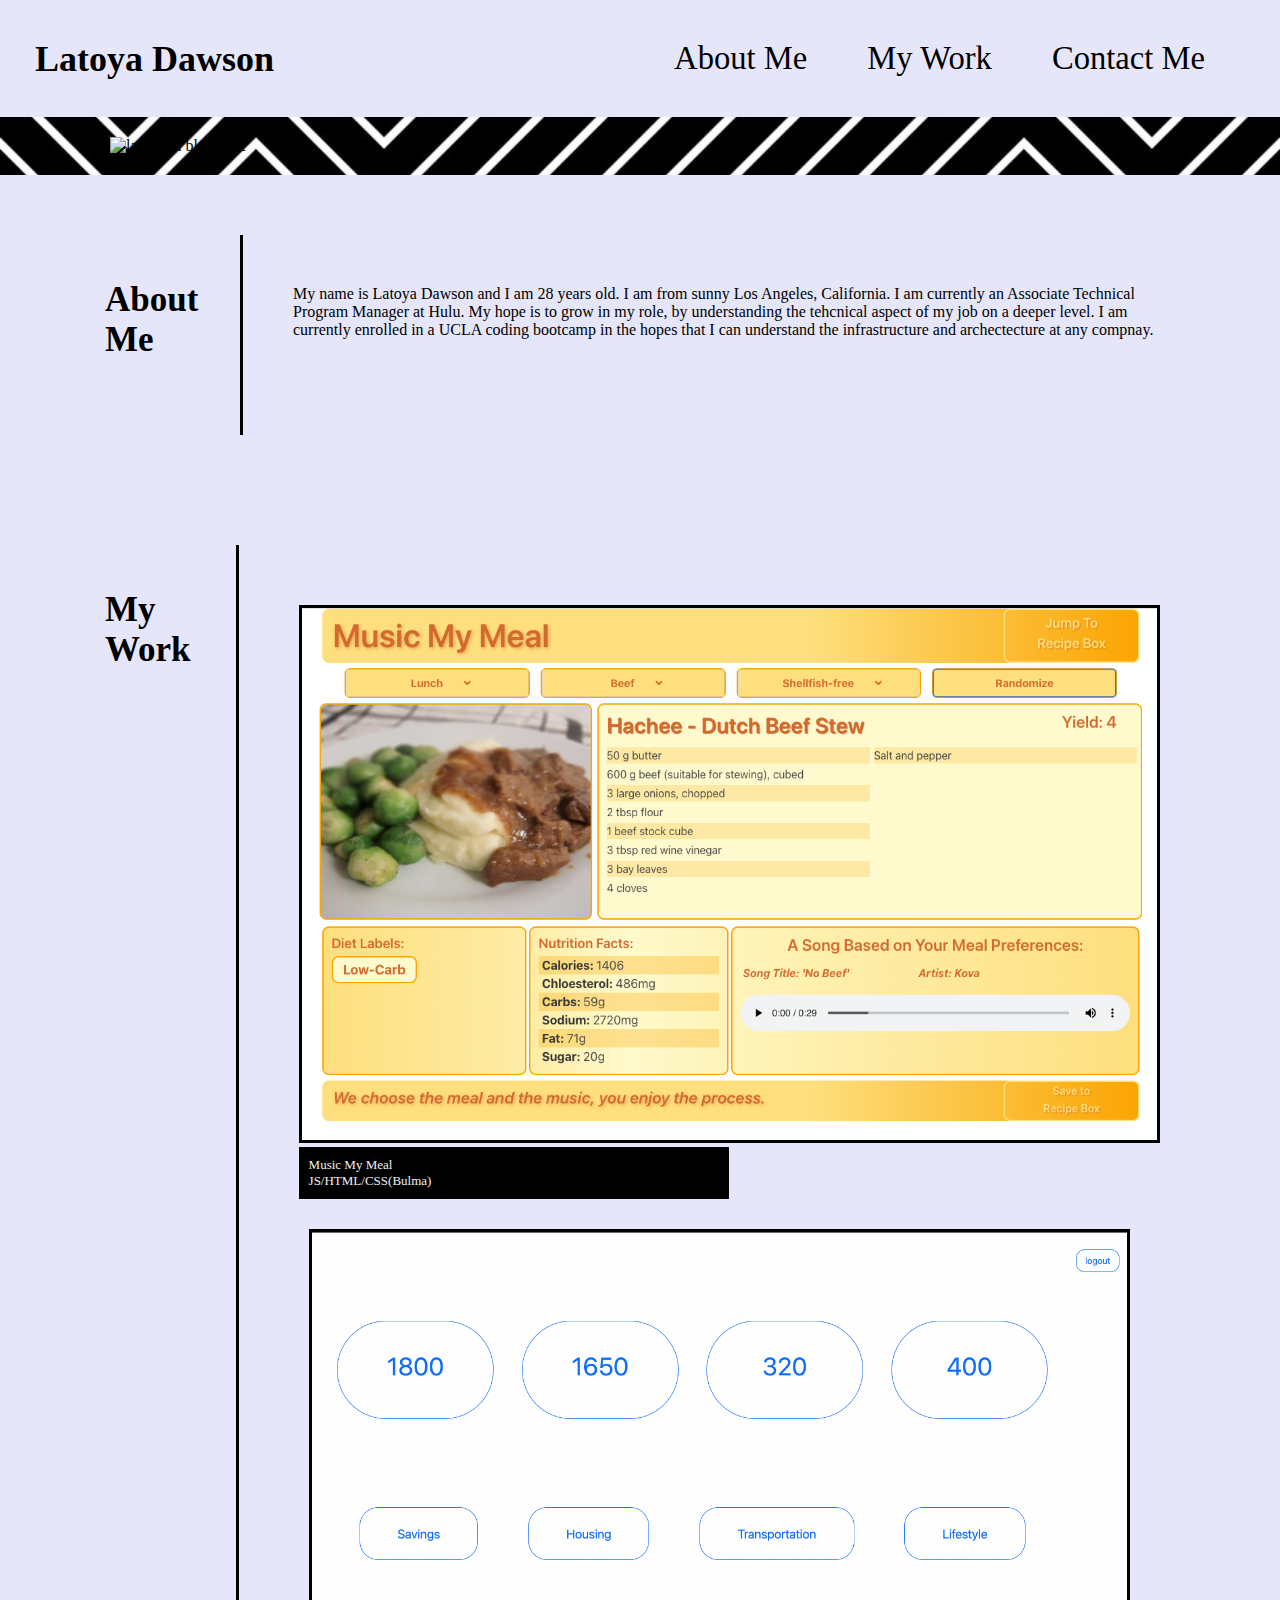
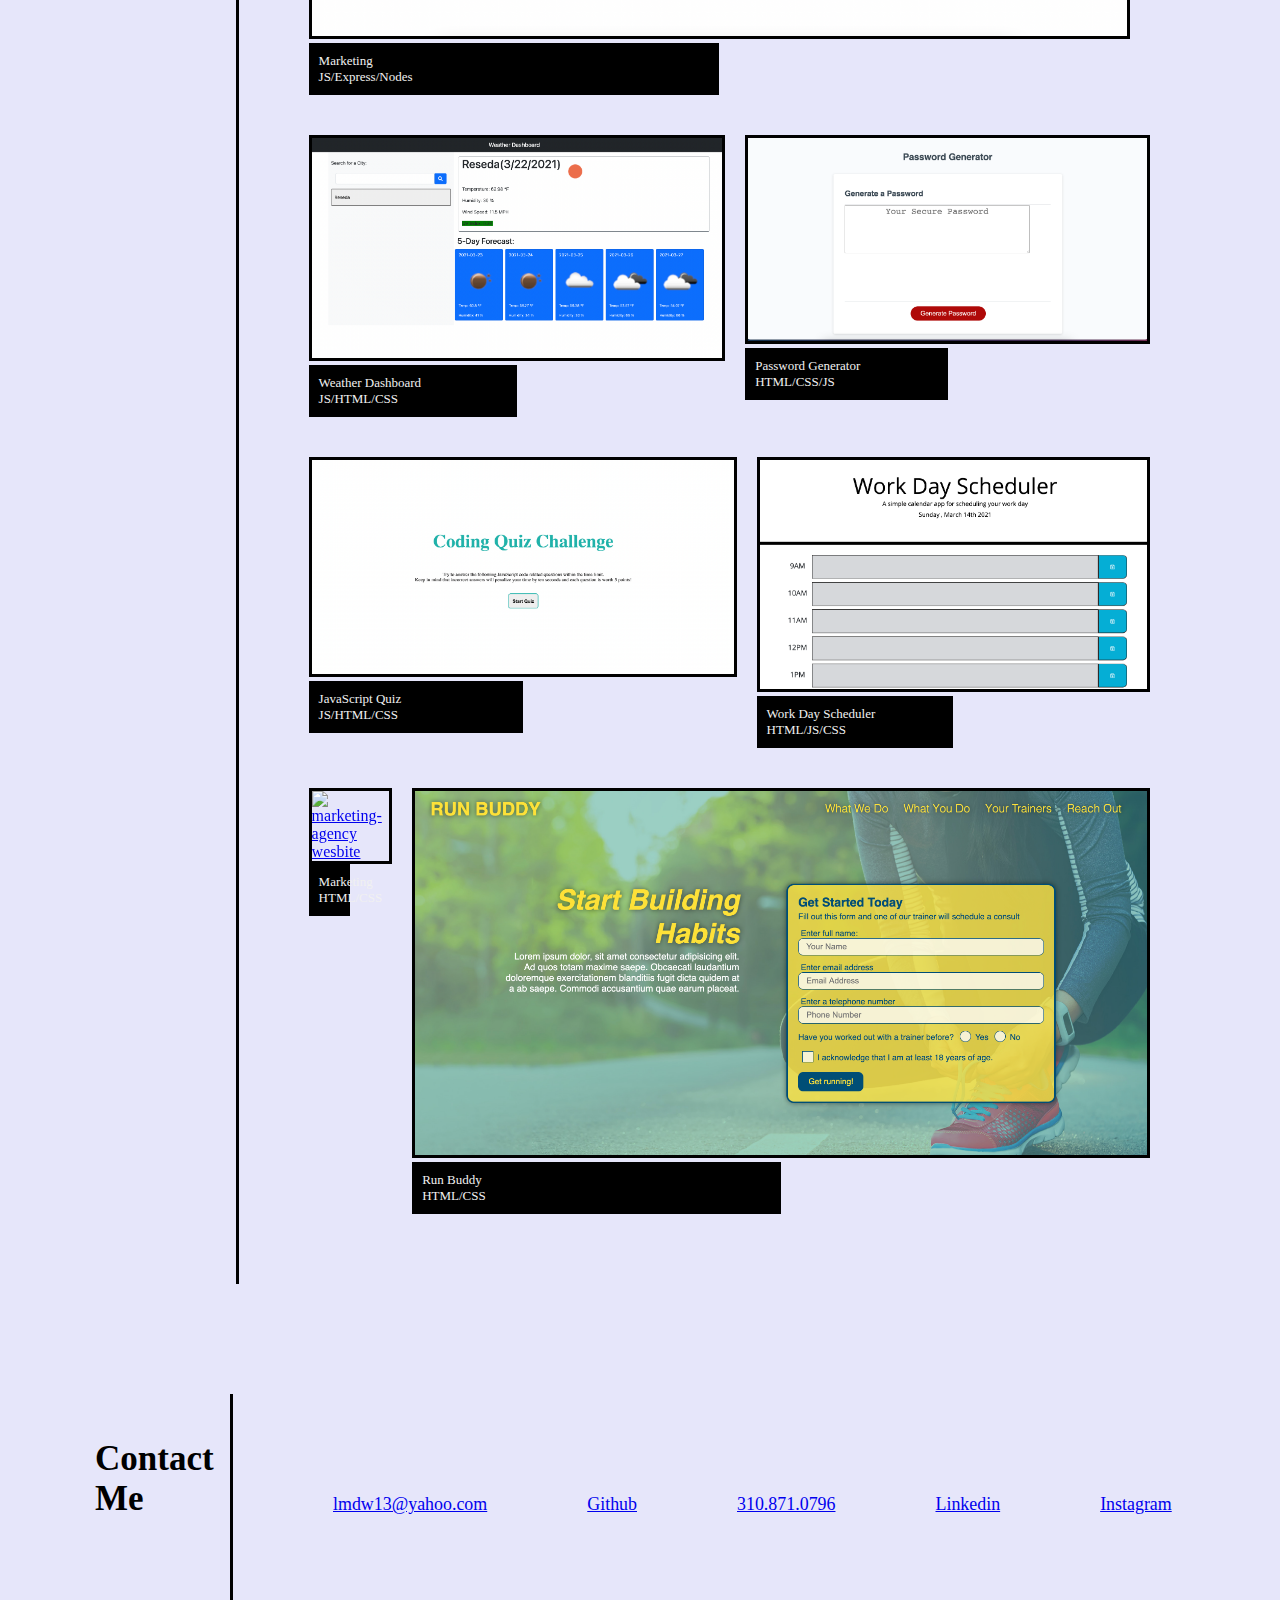
==== commit 6bf7df5f: "fixed broken photo" ====
--- a/index.html
+++ b/index.html
@@ -75,7 +75,7 @@
                     <div class="row">
                         <div class="column">
                             <a href="https://git.heroku.com/vault-ucla.git" target="_blank">
-                                <img class="tile" src="./Vault/assets/dashboard.png" alt="budgeting wesbite">
+                                <img class="tile" src="./assets/images/dashboard.png" alt="budgeting wesbite">
                             </a>
                             <div class="column-text">
                                 Marketing<br>
